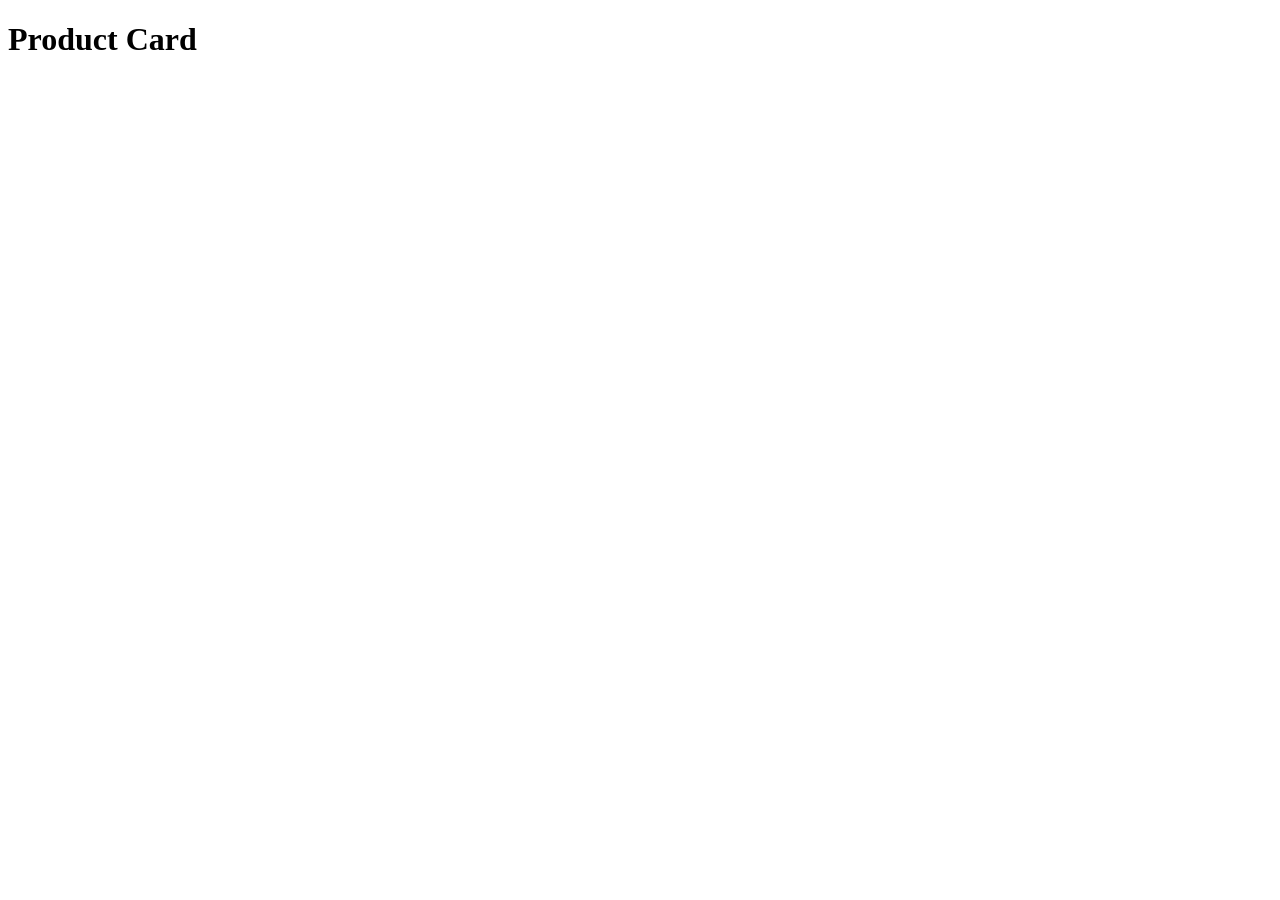
==== box-model/product-card/index.html @ d2fb9f77 "Updated index.html" ====
<!DOCTYPE html>
<html lang="en">

<head>
    <meta charset="UTF-8">
    <meta name="viewport" content="width=device-width, initial-scale=1.0">
    <title>Product Card</title>
</head>

<body>
    <h1>Product Card</h1>
</body>

</html>
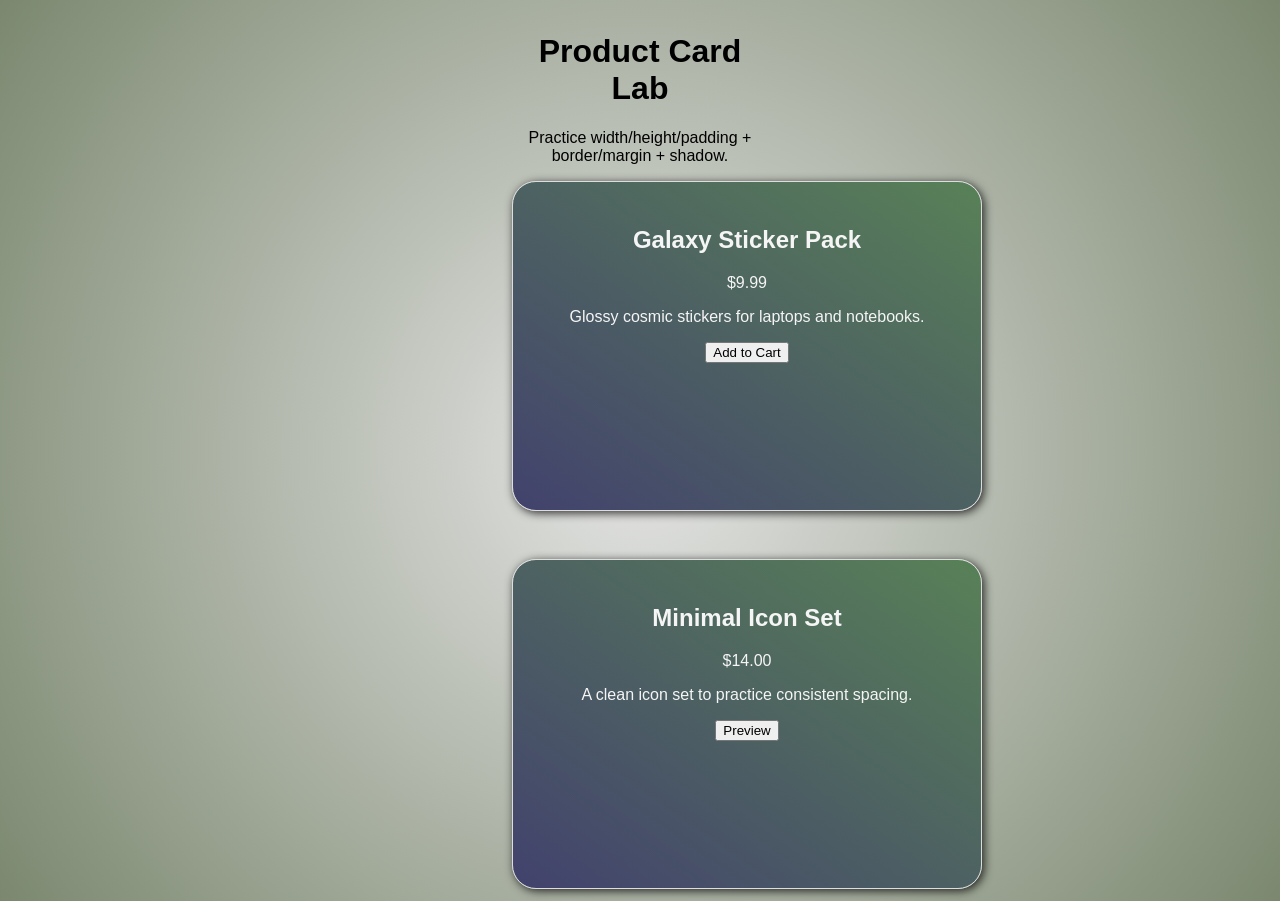
==== commit 4c4a7944: "updated styling and layout for cards" ====
--- a/box-model/product-card/index.html
+++ b/box-model/product-card/index.html
@@ -2,13 +2,33 @@
 <html lang="en">
 
 <head>
-    <meta charset="UTF-8">
-    <meta name="viewport" content="width=device-width, initial-scale=1.0">
-    <title>Product Card</title>
+    <meta charset="UTF-8" />
+    <meta name="viewport" content="width=device-width, initial-scale=1.0" />
+    <title>Product Card Lab</title>
+    <link rel="stylesheet" href="/box-model/product-card/styles.css" />
 </head>
 
 <body>
-    <h1>Product Card</h1>
+    <main class="page">
+        <h1>Product Card Lab</h1>
+        <p class="subtitle">Practice width/height/padding + border/margin + shadow.</p>
+
+        <section class="grid">
+            <article class="card" id="cardA">
+                <h2 class="card__title">Galaxy Sticker Pack</h2>
+                <p class="card__price">$9.99</p>
+                <p class="card__desc">Glossy cosmic stickers for laptops and notebooks.</p>
+                <button class="card__btn">Add to Cart</button>
+            </article>
+
+            <article class="card" id="cardB">
+                <h2 class="card__title">Minimal Icon Set</h2>
+                <p class="card__price">$14.00</p>
+                <p class="card__desc">A clean icon set to practice consistent spacing.</p>
+                <button class="card__btn">Preview</button>
+            </article>
+        </section>
+    </main>
 </body>
 
 </html>
--- a/box-model/product-card/styles.css
+++ b/box-model/product-card/styles.css
@@ -0,0 +1,103 @@
+/*
+  🧠 PROJECT: Product Card Lab — Width/Height/Padding
+
+  ✅ TOPICS
+  - Box Model (content → padding → border → margin)
+  - width / height / padding
+  - border / margin
+  - box-sizing
+  - box-shadow
+
+  🎯 GOAL: Control size using width/height/padding and clearly identify content vs padding vs border vs margin.
+*/
+
+/* STEP 1 — Page + grid layout (so you can SEE spacing) */
+/*
+  Select body: set font-family and remove default margin.
+  Select .page: set max-width, center it with margin: 0 auto, and add padding.
+  Select .grid: use display: grid and gap to separate cards.
+  This step is NOT the lesson—it's just so the box model is visible.
+*/
+
+body {
+    font-family: Arial, Helvetica, sans-serif;
+    margin: 0;
+    padding: 0;
+    background-image: radial-gradient(circle, #e5e5e5, #7b886f);
+}
+
+.page {
+    max-width: 20%;
+    margin: 0 auto;
+    padding: 12px;
+    text-align: center;
+}
+
+.grid {
+    display: grid;
+    gap: 24px;
+}
+
+
+/* STEP 2 — Card size (width/height) */
+/*
+  Select .card and set a width (example: 320px).
+  Set a min-height (example: 220px) so height behavior is visible.
+  Add a background color so you can SEE the content box.
+*/
+
+.card {
+    width: 420px;
+    min-height: 280px;
+    background-image: linear-gradient(to bottom left, #588157, rgb(66, 66, 109));
+    color: whitesmoke;
+    padding: 24px;
+    border-radius: 24px;
+    box-shadow: 2px 2px 10px rgba(0, 0, 0, .8);
+    border: 1.5px solid #ddd;
+}
+
+/* STEP 3 — Padding (space INSIDE the card) */
+/*
+  Add padding to .card (example: 18px).
+  Explain to yourself: padding pushes content away from the edges.
+  Test: change padding to 36px and notice what changes.
+*/
+
+
+
+/* STEP 4 — Border (outline around padding) */
+/*
+  Add a border to .card (example: 2px solid #ddd).
+  Add border-radius so edges are rounded.
+  Test: make border 6px thick and see how the box changes.
+*/
+
+/* ✅ WRITE YOUR CSS UNDER THIS LINE */
+
+/* STEP 5 — Margin (space OUTSIDE the card) */
+/*
+  Add margin-top ONLY to #cardB (example: 18px).
+  Notice: margin moves the whole card away from neighbors.
+  Say it: padding = inside space, margin = outside space.
+*/
+
+#cardB {
+    margin-top: 24px;
+}
+
+/* STEP 6 — Box shadow (depth without affecting layout) */
+/*
+  Add box-shadow to .card (subtle).
+  Confirm: shadow does not push other elements away (not like margin).
+*/
+
+/* ✅ WRITE YOUR CSS UNDER THIS LINE */
+
+/*
+  ✅ FINAL CHECKLIST
+  - Can you point to content/padding/border/margin on your boxes?
+  - Did you test changing padding and border thickness?
+  - Did you test box-sizing: border-box?
+  - Did you add box-shadow and confirm it doesn't change layout spacing?
+*/
